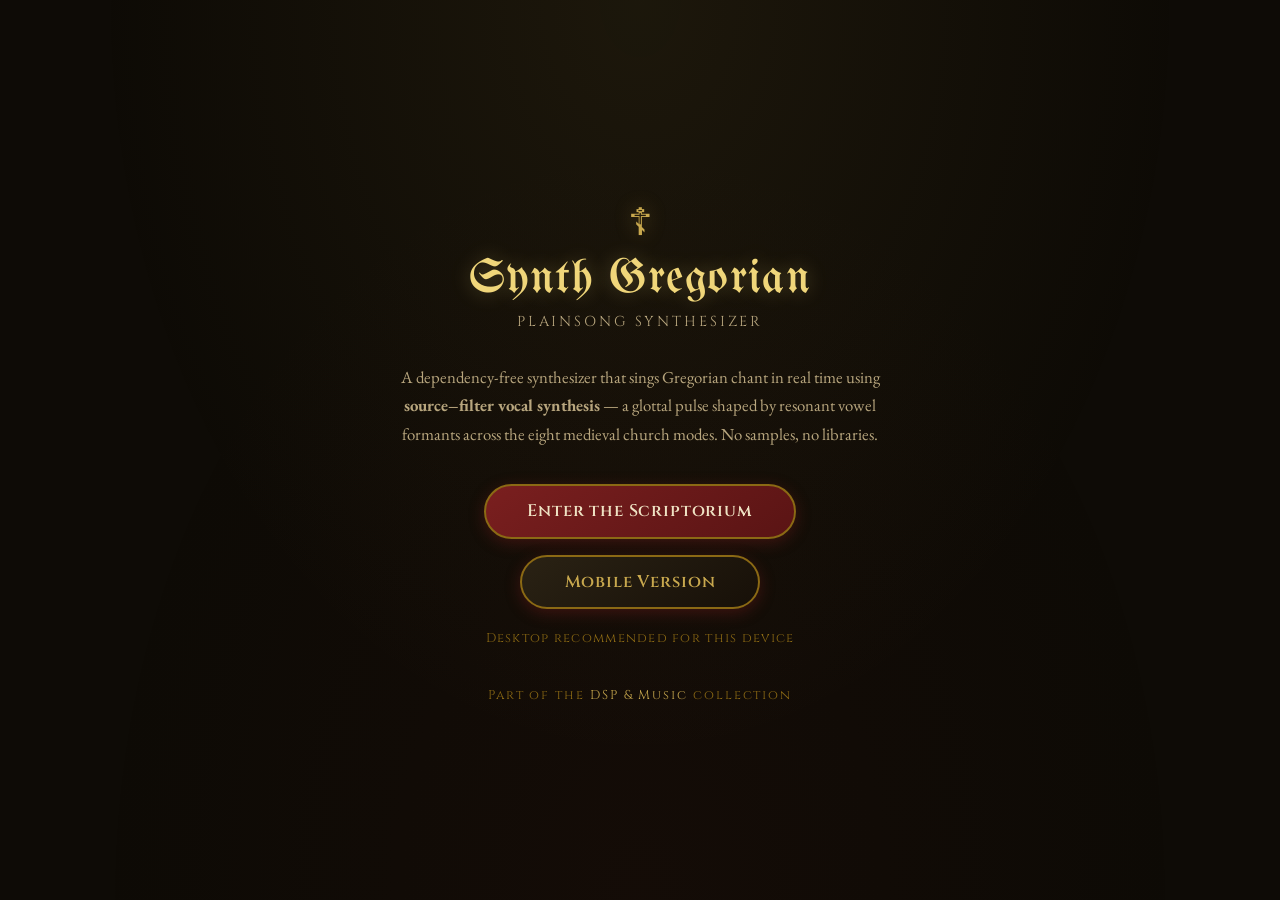
==== index.html @ c2ca59d9 "Add Synth_Gregorian: high-quality Web Audio synthesizer Recreates an early-Western-music style in th" ====
<!DOCTYPE html>
<html lang="en">
<head>
    <meta charset="UTF-8">
    <meta name="viewport" content="width=device-width, initial-scale=1.0">
    <title>Synth Gregorian — Plainsong Synthesizer</title>
    <link rel="preconnect" href="https://fonts.googleapis.com">
    <link rel="preconnect" href="https://fonts.gstatic.com" crossorigin>
    <link href="https://fonts.googleapis.com/css2?family=UnifrakturMaguntia&family=Cinzel:wght@400;600;700&family=EB+Garamond:ital,wght@0,400;0,600;1,400&display=swap" rel="stylesheet">
    <style>
        :root { --gold: #c8a84e; --gold-bright: #f0d67a; --gold-dark: #8b6914; --accent: #7a1f1f; --text-main: #e8d9b0; --text-dim: #b8a67e; --bg-dark: #0e0b06; }
        * { margin: 0; padding: 0; box-sizing: border-box; }
        body { font-family: 'EB Garamond', Georgia, serif; background: var(--bg-dark); color: var(--text-main); min-height: 100vh; display: flex; flex-direction: column; align-items: center; justify-content: center; text-align: center; padding: 2rem; }
        body::before { content: ''; position: fixed; inset: 0; background: radial-gradient(ellipse at 50% 0%, rgba(200,168,78,0.08), transparent 60%), radial-gradient(ellipse at 50% 100%, rgba(122,31,31,0.06), transparent 60%); pointer-events: none; }
        .content { position: relative; z-index: 1; max-width: 520px; }
        .cross { font-size: 2.4rem; color: var(--gold); text-shadow: 0 0 20px rgba(200,168,78,0.4); }
        h1 { font-family: 'UnifrakturMaguntia', 'Cinzel', serif; font-size: clamp(1.8rem, 5vw, 3rem); font-weight: 400; color: var(--gold-bright); text-shadow: 0 0 20px rgba(240,214,122,0.3); margin: 0.5rem 0; letter-spacing: 0.03em; }
        .subtitle { font-family: 'Cinzel', serif; font-size: 0.9rem; letter-spacing: 0.2em; text-transform: uppercase; color: var(--text-dim); margin-bottom: 2rem; }
        .desc { color: var(--text-dim); line-height: 1.7; margin-bottom: 2.2rem; font-size: 1.05rem; }
        .launch { display: flex; flex-direction: column; gap: 1rem; align-items: center; }
        .btn { font-family: 'Cinzel', serif; font-size: 1.05rem; font-weight: 600; color: #efe3c4; background: linear-gradient(145deg, var(--accent), #5a1414); border: 2px solid var(--gold-dark); border-radius: 50px; padding: 0.9rem 2.6rem; cursor: pointer; text-decoration: none; transition: all 0.3s ease; box-shadow: 0 4px 15px rgba(122,31,31,0.4); letter-spacing: 0.05em; min-width: 240px; }
        .btn:hover { border-color: var(--gold); box-shadow: 0 4px 20px rgba(122,31,31,0.6), 0 0 20px rgba(200,168,78,0.2); transform: translateY(-1px); }
        .btn.secondary { background: linear-gradient(145deg, #2a2214, #171008); color: var(--gold); }
        .recommend { font-size: 0.8rem; color: var(--gold-dark); font-family: 'Cinzel', serif; letter-spacing: 0.1em; margin-top: 0.3rem; }
        .foot { margin-top: 2.5rem; font-size: 0.8rem; color: var(--gold-dark); letter-spacing: 0.15em; font-family: 'Cinzel', serif; }
    </style>
</head>
<body>
    <div class="content">
        <div class="cross">&#x2626;</div>
        <h1>Synth Gregorian</h1>
        <div class="subtitle">Plainsong Synthesizer</div>
        <p class="desc">A dependency-free synthesizer that sings Gregorian chant in real time using <strong>source&ndash;filter vocal synthesis</strong> &mdash; a glottal pulse shaped by resonant vowel formants across the eight medieval church modes. No samples, no libraries.</p>
        <div class="launch">
            <a class="btn" id="primaryBtn" href="desktop.html">Enter the Scriptorium</a>
            <a class="btn secondary" id="secondaryBtn" href="gregorian_mobile.html">Mobile Version</a>
            <div class="recommend" id="recommend"></div>
        </div>
        <div class="foot">Part of the <a href="https://github.com/BrendanJamesLynskey/DSP_and_Music" style="color:var(--gold);text-decoration:none">DSP &amp; Music</a> collection</div>
    </div>
    <script>
        (function () {
            const isMobile = /Android|iPhone|iPad|iPod|Mobile/i.test(navigator.userAgent) || window.innerWidth < 700;
            const primary = document.getElementById('primaryBtn');
            const secondary = document.getElementById('secondaryBtn');
            const rec = document.getElementById('recommend');
            if (isMobile) {
                primary.href = 'gregorian_mobile.html'; primary.textContent = 'Enter (Mobile)';
                secondary.href = 'desktop.html'; secondary.textContent = 'Desktop Version';
                rec.textContent = 'Mobile device detected';
            } else {
                rec.textContent = 'Desktop recommended for this device';
            }
        })();
    </script>
</body>
</html>
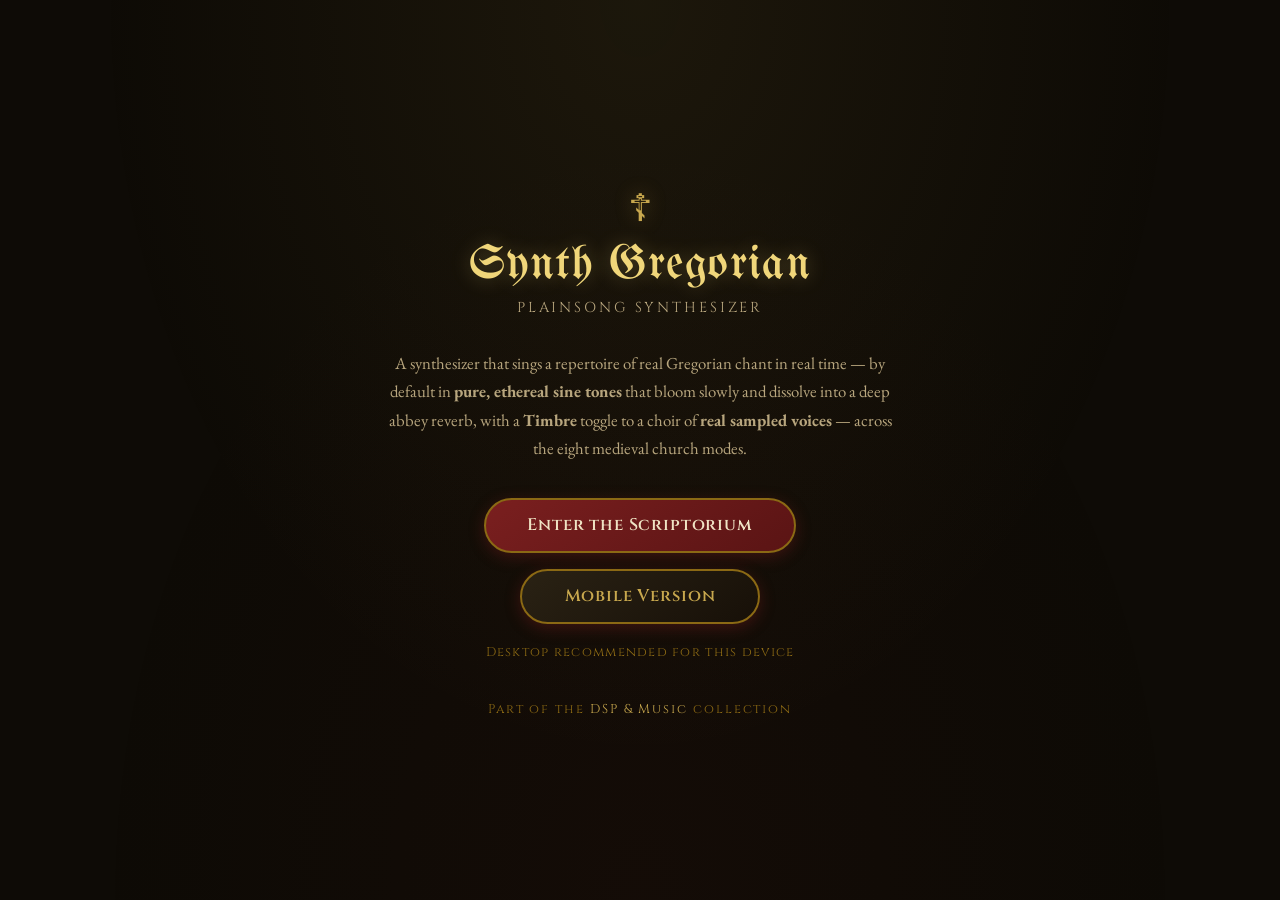
==== commit fa53b38f: "Gregorian: fix note clicks; refresh all text to sine-default ethereal identity Clicks: the amplitude" ====
--- a/index.html
+++ b/index.html
@@ -30,7 +30,7 @@
         <div class="cross">&#x2626;</div>
         <h1>Synth Gregorian</h1>
         <div class="subtitle">Plainsong Synthesizer</div>
-        <p class="desc">A dependency-free synthesizer that sings Gregorian chant in real time using <strong>source&ndash;filter vocal synthesis</strong> &mdash; a glottal pulse shaped by resonant vowel formants across the eight medieval church modes. No samples, no libraries.</p>
+        <p class="desc">A synthesizer that sings a repertoire of real Gregorian chant in real time &mdash; by default in <strong>pure, ethereal sine tones</strong> that bloom slowly and dissolve into a deep abbey reverb, with a <strong>Timbre</strong> toggle to a choir of <strong>real sampled voices</strong> &mdash; across the eight medieval church modes.</p>
         <div class="launch">
             <a class="btn" id="primaryBtn" href="desktop.html">Enter the Scriptorium</a>
             <a class="btn secondary" id="secondaryBtn" href="gregorian_mobile.html">Mobile Version</a>
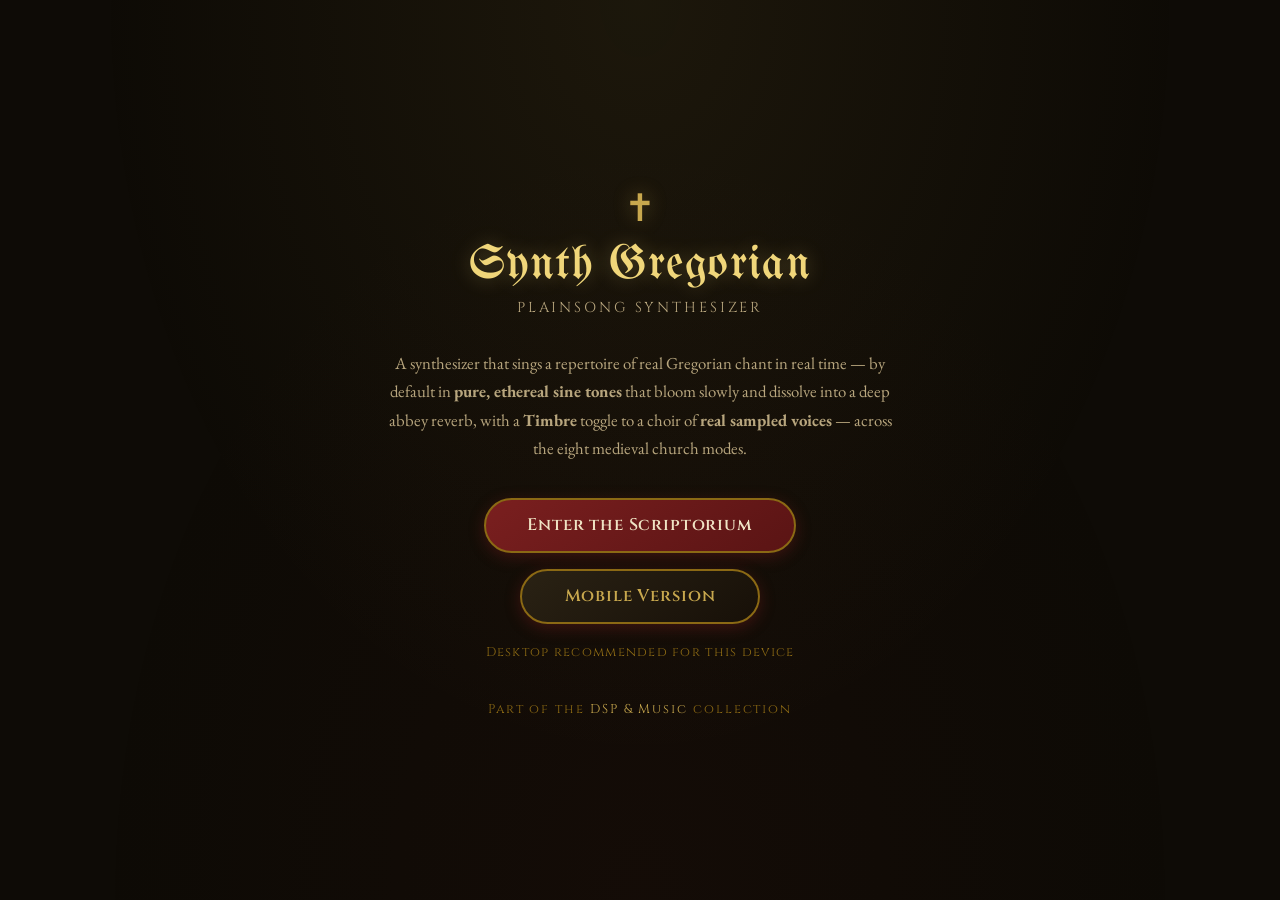
==== commit 5a46c905: "Gregorian: use the Latin cross, not the Orthodox cross The ornament used U+2626 (☦ ORTHODOX CROSS) -" ====
--- a/index.html
+++ b/index.html
@@ -27,7 +27,7 @@
 </head>
 <body>
     <div class="content">
-        <div class="cross">&#x2626;</div>
+        <div class="cross">&#x271D;</div>
         <h1>Synth Gregorian</h1>
         <div class="subtitle">Plainsong Synthesizer</div>
         <p class="desc">A synthesizer that sings a repertoire of real Gregorian chant in real time &mdash; by default in <strong>pure, ethereal sine tones</strong> that bloom slowly and dissolve into a deep abbey reverb, with a <strong>Timbre</strong> toggle to a choir of <strong>real sampled voices</strong> &mdash; across the eight medieval church modes.</p>
